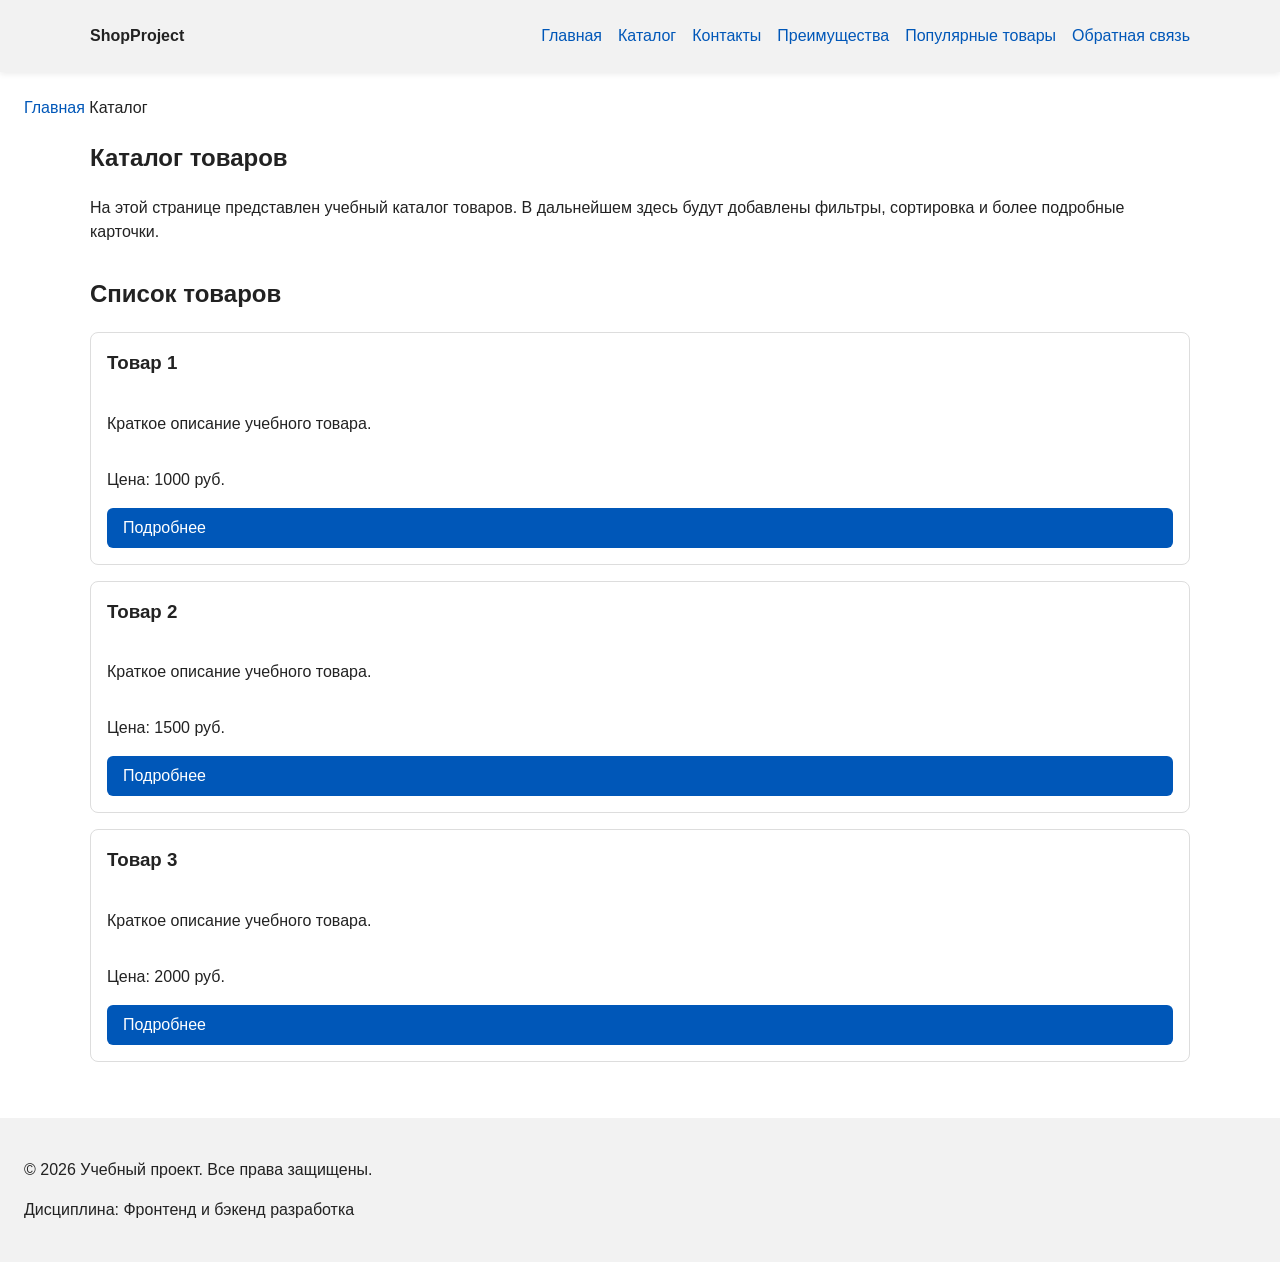
==== catalog.html @ 19051070 "Add files via upload" ====
<!DOCTYPE html>
<html lang="ru">
<head>
  <meta charset="UTF-8">
  <meta name="viewport" content="width=device-width, initial-scale=1.0">
  <meta name="description" content="Каталог товаров учебного интернет-магазина.">
  <title>Каталог товаров — Учебный интернет-магазин</title>
  <link rel="stylesheet" href="css/style.css">
</head>
<body>
  <header>
    <div class="site-header">
      <a class="site-logo" href="index.html">ShopProject</a>

      <nav class="site-nav" aria-label="Основная навигация">
        <ul class="site-nav__list">
          <li><a href="index.html">Главная</a></li>
          <li><a href="catalog.html">Каталог</a></li>
          <li><a href="contacts.html">Контакты</a></li>
          <li><a href="index.html#advantages">Преимущества</a></li>
          <li><a href="index.html#popular">Популярные товары</a></li>
          <li><a href="index.html#contacts">Обратная связь</a></li>
        </ul>
      </nav>
    </div>
  </header>

  <main>
    <nav class="breadcrumbs" aria-label="Хлебные крошки">
      <a href="index.html">Главная</a>
      <span>Каталог</span>
    </nav>

    <section class="section">
      <h1>Каталог товаров</h1>
      <p>
        На этой странице представлен учебный каталог товаров.
        В дальнейшем здесь будут добавлены фильтры, сортировка и более
        подробные карточки.
      </p>
    </section>

    <section class="section">
      <h2>Список товаров</h2>

      <article class="product-card">
        <h3>Товар 1</h3>
        <p>Краткое описание учебного товара.</p>
        <p>Цена: 1000 руб.</p>
        <a class="button" href="index.html#popular">Подробнее</a>
      </article>

      <article class="product-card">
        <h3>Товар 2</h3>
        <p>Краткое описание учебного товара.</p>
        <p>Цена: 1500 руб.</p>
        <a class="button" href="index.html#popular">Подробнее</a>
      </article>

      <article class="product-card">
        <h3>Товар 3</h3>
        <p>Краткое описание учебного товара.</p>
        <p>Цена: 2000 руб.</p>
        <a class="button" href="index.html#popular">Подробнее</a>
      </article>
    </section>
  </main>

  <footer>
    <p>&copy; 2026 Учебный проект. Все права защищены.</p>
    <p>Дисциплина: Фронтенд и бэкенд разработка</p>
  </footer>
</body>
</html>
---- css/style.css ----
/* 1. Переменные проекта */
:root {
  /* Основные цвета проекта */
  --color-bg: #ffffff;
  --color-text: #222222;
  --color-muted: #666666;
  --color-primary: #0057b8;
  --color-primary-dark: #003f86;
  --color-border: #dddddd;
  --color-surface: #f2f2f2;         /* Переименован из secondary для соответствия методичке */
  --color-surface-aside: #f7f7f7;   /* Фон для блока aside */
  --color-surface-accent: #eef5ff;  /* Акцентный фон для hero */
  --color-danger: #b00020;
  --color-success: #168a2f;
  --color-success-bg: #eefaf0;
  --color-white: #ffffff;

  /* Отступы */
  --space-xs: 4px;
  --space-sm: 8px;
  --space-md: 16px;
  --space-lg: 24px;
  --space-xl: 32px;

  /* Скругления */
  --radius-sm: 6px;
  --radius-md: 8px;
  --radius-lg: 12px;

  /* Размеры */
  --container-width: 1100px;
}

/* 2. Базовые стили */
* {
  box-sizing: border-box;
}

body {
  margin: 0;
  font-family: Arial, sans-serif;
  line-height: 1.5;
  color: var(--color-text);
  background-color: var(--color-bg);
}

header,
main,
footer {
  padding: var(--space-lg);
}

header {
  background-color: var(--color-surface);
  /* Закреплённая шапка: остаётся наверху при прокрутке */
  position: sticky;
  top: 0;
  z-index: 100;
  box-shadow: 0 2px 6px rgba(0, 0, 0, 0.08);
}

/* Плавная прокрутка и отступ якорей, чтобы заголовки секций
   не прятались под закреплённой шапкой */
html {
  scroll-behavior: smooth;
  scroll-padding-top: 90px;
}

footer {
  background-color: var(--color-surface);
}

/* 3. Общие элементы интерфейса */
a {
  color: var(--color-primary);
  text-decoration: none;
}

/* Новое: состояние для посещённых ссылок */
a:visited {
  color: #551a8b; 
}

a:hover {
  color: var(--color-primary-dark);
  text-decoration: underline;
}

a:focus {
  outline: 1px dotted var(--color-primary); 
}

a:focus-visible {
  outline: 2px solid var(--color-primary);
  outline-offset: 3px;
}

a:active {
  color: var(--color-danger); 
}

.button {
  display: inline-block;
  padding: var(--space-sm) var(--space-md);
  color: var(--color-white);
  background-color: var(--color-primary);
  text-decoration: none;
  border: none;
  border-radius: var(--radius-sm);
  cursor: pointer;
}

.button:hover {
  background-color: var(--color-primary-dark);
}


.button:visited {
  color: var(--color-white);
}


.button:focus-visible {
  outline: 2px solid var(--color-primary);
  outline-offset: 3px;
}

.button:disabled {
  opacity: 0.6 !important;
  background-color: #cccccc !important; /* Делаем её нейтрально-серой */
  color: var(--color-muted) !important;
  cursor: not-allowed !important;
  pointer-events: none; /* Фикс: отключает любые hover-эффекты и клики мыши */
}


.button:active {
  transform: scale(0.5); 
  background-color: #002d62; 
}

/* 4. Компоненты страницы */
.site-header {
  display: flex;
  align-items: center;
  justify-content: space-between;
  flex-wrap: wrap;
  gap: var(--space-md);
  max-width: var(--container-width);
  margin: 0 auto;
}

.site-logo {
  font-weight: bold;
  text-decoration: none;
  color: var(--color-text);
}

.site-nav__list {
  display: flex;
  flex-wrap: wrap;
  gap: var(--space-md);
  padding: 0;
  margin: 0;
  list-style: none;
}

.hero {
  max-width: var(--container-width);
  margin: 0 auto var(--space-xl);
  padding: var(--space-xl) var(--space-lg);
  background-color: var(--color-surface-accent);
  border-radius: var(--radius-lg);
}

.section {
  max-width: var(--container-width);
  margin: 0 auto var(--space-xl);
}

.section h2 {
  margin-top: 0;
}

/* Карточки товаров выстроены в горизонтальный ряд */
.product-list {
  display: flex;
  gap: var(--space-md);
  align-items: stretch;
  overflow-x: auto;
  padding-bottom: var(--space-sm);
}

.product-card {
  flex: 1 0 240px;
  display: flex;
  flex-direction: column;
  margin-bottom: var(--space-md);
  padding: var(--space-md);
  border: 1px solid var(--color-border);
  border-radius: var(--radius-md);
  background-color: var(--color-bg);
}

.product-card:hover {
  border-color: var(--color-primary);
}

.product-card h3 {
  margin-top: 0;
}

/* Кнопка прокрутки наверх */
.scroll-top-button {
  position: fixed;
  right: var(--space-lg);
  bottom: var(--space-lg);
  width: 48px;
  height: 48px;
  font-size: 20px;
  color: var(--color-white);
  background-color: var(--color-primary);
  border: none;
  border-radius: 50%;
  cursor: pointer;
  opacity: 0;
  visibility: hidden;
  transition: opacity 0.3s ease, background-color 0.2s ease;
  z-index: 200;
}

.scroll-top-button:hover {
  background-color: var(--color-primary-dark);
}

.scroll-top-button.is-visible {
  opacity: 1;
  visibility: visible;
}

.aside-info {
  max-width: var(--container-width);
  margin: 0 auto var(--space-xl);
  padding: var(--space-md);
  border-left: 4px solid var(--color-primary);
  background-color: var(--color-surface-aside);
}

/* 5. Форма и модальное окно */
.order-dialog {
  width: min(100% - 32px, 560px);
  padding: var(--space-lg);
  border: none;
  border-radius: var(--radius-lg);
}

.order-dialog::backdrop {
  background-color: rgba(0, 0, 0, 0.5);
}

.form-field {
  margin-bottom: var(--space-md);
}

.form-field label {
  display: block;
  margin-bottom: var(--space-xs);
}

.form-field input,
.form-field select,
.form-field textarea {
  width: 100%;
  padding: 10px 12px;
  border: 1px solid var(--color-border);
  border-radius: var(--radius-sm);
  font: inherit;
}

.form-field input[type="checkbox"] {
  width: auto;
}

.form-field small {
  display: block;
  margin-top: var(--space-xs);
  color: var(--color-muted);
}

/* Состояния интерактивных полей формы */
.form-field input:hover,
.form-field select:hover,
.form-field textarea:hover {
  border-color: var(--color-primary);
}

.form-field input:focus-visible,
.form-field select:focus-visible,
.form-field textarea:focus-visible,
.form-actions button:focus-visible {
  outline: 2px solid var(--color-primary);
  outline-offset: 3px;
}

[aria-invalid="true"] {
  border-color: var(--color-danger);
}

.form-actions {
  display: flex;
  gap: 12px;
  margin-top: 20px;
}

.success-message {
  max-width: var(--container-width);
  margin: var(--space-lg) auto;
  padding: var(--space-md);
  border-left: 4px solid var(--color-success);
  background-color: var(--color-success-bg);
}
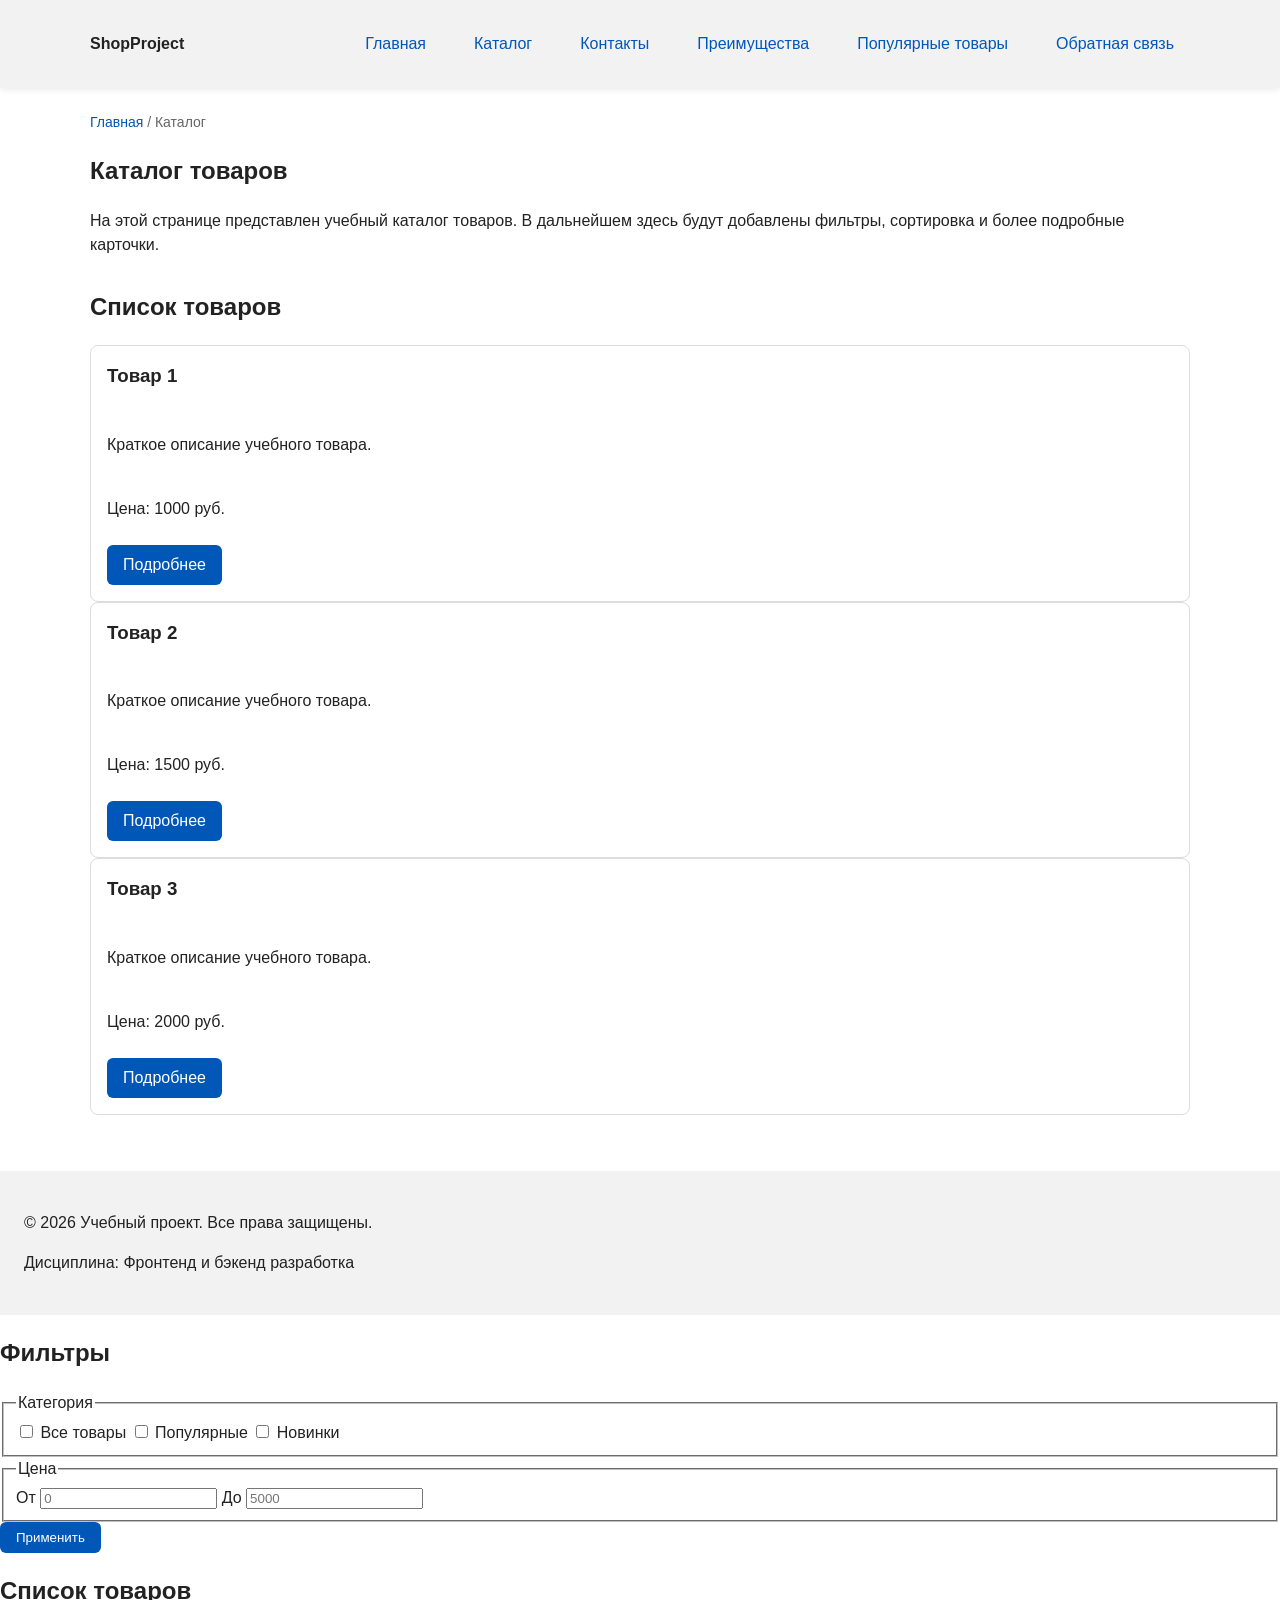
==== commit bff737d8: "Update catalog.html" ====
--- a/catalog.html
+++ b/catalog.html
@@ -70,5 +70,52 @@
     <p>&copy; 2026 Учебный проект. Все права защищены.</p>
     <p>Дисциплина: Фронтенд и бэкенд разработка</p>
   </footer>
+  <section class="catalog-layout">
+  <aside class="catalog-filters">
+    <h2>Фильтры</h2>
+
+    <form class="filters-form" action="#" method="get">
+      <fieldset>
+        <legend>Категория</legend>
+
+        <label>
+          <input type="checkbox" name="category" value="all">
+          Все товары
+        </label>
+
+        <label>
+          <input type="checkbox" name="category" value="popular">
+          Популярные
+        </label>
+
+        <label>
+          <input type="checkbox" name="category" value="new">
+          Новинки
+        </label>
+      </fieldset>
+
+      <fieldset>
+        <legend>Цена</legend>
+
+        <label for="price-from">От</label>
+        <input id="price-from" name="price-from" type="number" min="0" placeholder="0">
+
+        <label for="price-to">До</label>
+        <input id="price-to" name="price-to" type="number" min="0" placeholder="5000">
+      </fieldset>
+
+      <button class="button" type="submit">Применить</button>
+    </form>
+  </aside>
+
+  <section class="catalog-products">
+    <h2>Список товаров</h2>
+
+    <div class="products-grid">
+      <!-- Карточки товаров -->
+    </div>
+  </section>
+</section>
+
 </body>
 </html>
--- a/css/style.css
+++ b/css/style.css
@@ -35,6 +35,56 @@
 * {
   box-sizing: border-box;
 }
+html {
+  scroll-behavior: smooth;
+}
+.site-nav__list {
+  display: flex;
+  flex-wrap: wrap;
+  justify-content: center;
+  align-items: center;
+  gap: var(--space-md);
+  padding: 0;
+  margin: var(--space-md) 0 0;
+  list-style: none;
+}
+.site-nav__list a {
+  display: inline-block;
+  padding: var(--space-sm) var(--space-md);
+  color: var(--color-primary);
+  text-decoration: none;
+  border-radius: var(--radius-sm);
+}
+.products-grid {
+  display: grid;
+  grid-template-columns: repeat(3, 1fr);
+  gap: var(--space-lg);
+}
+
+.site-nav__list a:hover {
+  color: var(--color-white);
+  background-color: var(--color-primary);
+}
+
+.breadcrumbs {
+  max-width: var(--container-width);
+  margin: 0 auto var(--space-md);
+  font-size: 14px;
+  color: var(--color-muted);
+}
+
+.breadcrumbs a {
+  color: var(--color-primary);
+}
+
+.breadcrumbs span::before {
+  content: " / ";
+  color: var(--color-muted);
+}
+:target {
+  outline: 2px dashed var(--color-primary);
+  outline-offset: 4px;
+}
 
 body {
   margin: 0;
@@ -192,15 +242,21 @@
 }
 
 .product-card {
-  flex: 1 0 240px;
   display: flex;
   flex-direction: column;
-  margin-bottom: var(--space-md);
+  gap: var(--space-sm);
+  margin-bottom: 0;
   padding: var(--space-md);
   border: 1px solid var(--color-border);
   border-radius: var(--radius-md);
   background-color: var(--color-bg);
 }
+
+.product-card .button {
+  margin-top: auto;
+  align-self: flex-start;
+}
+
 
 .product-card:hover {
   border-color: var(--color-primary);
